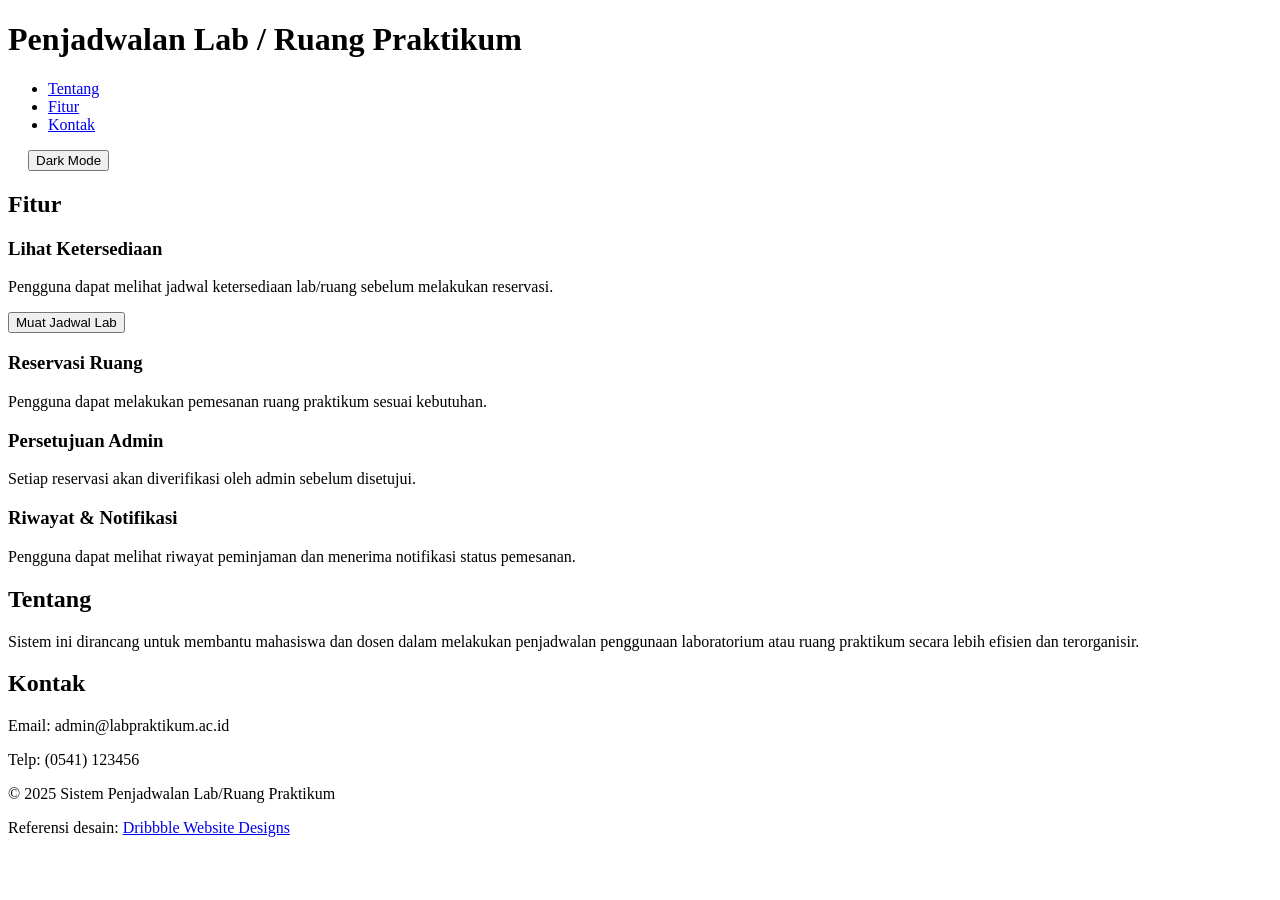
==== POSTTEST3/index.html @ c9a193ab "Add files via upload" ====
<!DOCTYPE html>
<html lang="id">
<head>
    <meta charset="UTF-8">
    <meta name="viewport" content="width=device-width, initial-scale=1.0">
    <title>Penjadwalan Lab/Ruang Praktikum</title>
    <link rel="stylesheet" href="PT.css">

</head>
<body>
 <!-- Bagian Header -->
<header class="site-header">
    <h1 class="site-title">Penjadwalan Lab / Ruang Praktikum</h1>
    <nav class="main-nav">
        <ul class="nav-list">
            <li><a href="#tentang" class="btn btn--secondary">Tentang</a></li>
            <li><a href="#fitur" class="btn btn--secondary">Fitur</a></li>
            <li><a href="#kontak" class="btn btn--secondary">Kontak</a></li>
        </ul>
    </nav>
    <!-- Tombol Dark Mode -->
    <button id="darkModeToggle" class="btn btn--primary" style="margin-left: 20px;"> Dark Mode</button>
</header>

<!-- Bagian Fitur-Fitur -->
<section id="fitur" class="section section--features">
    <h2 class="section-title">Fitur</h2>
    <article class="card">
        <h3 class="card-title">Lihat Ketersediaan</h3>
        <p class="card-text">Pengguna dapat melihat jadwal ketersediaan lab/ruang sebelum melakukan reservasi.</p>
        <!-- Tombol muat jadwal -->
        <button id="loadScheduleBtn" class="btn btn--primary">Muat Jadwal Lab</button>
        <!-- Container daftar jadwal -->
        <ul id="scheduleList" style="margin-top: 15px;"></ul>
    </article>
    <article class="card">
        <h3 class="card-title">Reservasi Ruang</h3>
        <p class="card-text">Pengguna dapat melakukan pemesanan ruang praktikum sesuai kebutuhan.</p>
    </article>
    <article class="card">
        <h3 class="card-title">Persetujuan Admin</h3>
        <p class="card-text">Setiap reservasi akan diverifikasi oleh admin sebelum disetujui.</p>
    </article>
    <article class="card">
        <h3 class="card-title">Riwayat & Notifikasi</h3>
        <p class="card-text">Pengguna dapat melihat riwayat peminjaman dan menerima notifikasi status pemesanan.</p>
    </article>
</section>
 <!-- Tentang Aplikasi -->
        <section id="tentang" class="section section--about">
            <h2 class="section-title">Tentang</h2>
            <p>Sistem ini dirancang untuk membantu mahasiswa dan dosen dalam melakukan penjadwalan penggunaan laboratorium atau ruang praktikum secara lebih efisien dan terorganisir.</p>
        </section>
        <!-- Kontak -->
        <section id="kontak" class="section section--contact">
            <h2 class="section-title">Kontak</h2>
            <p>Email: admin@labpraktikum.ac.id</p>
            <p>Telp: (0541) 123456</p>
        </section>
    </main>

    <!-- Footer -->
    <footer class="site-footer">
        <p>&copy; 2025 Sistem Penjadwalan Lab/Ruang Praktikum</p>
        <p>Referensi desain: 
            <a href="https://dribbble.com/search/website" target="_blank">Dribbble Website Designs</a>
        </p>
    </footer>
    <script src="PT.js"></script>
</body>
</html>
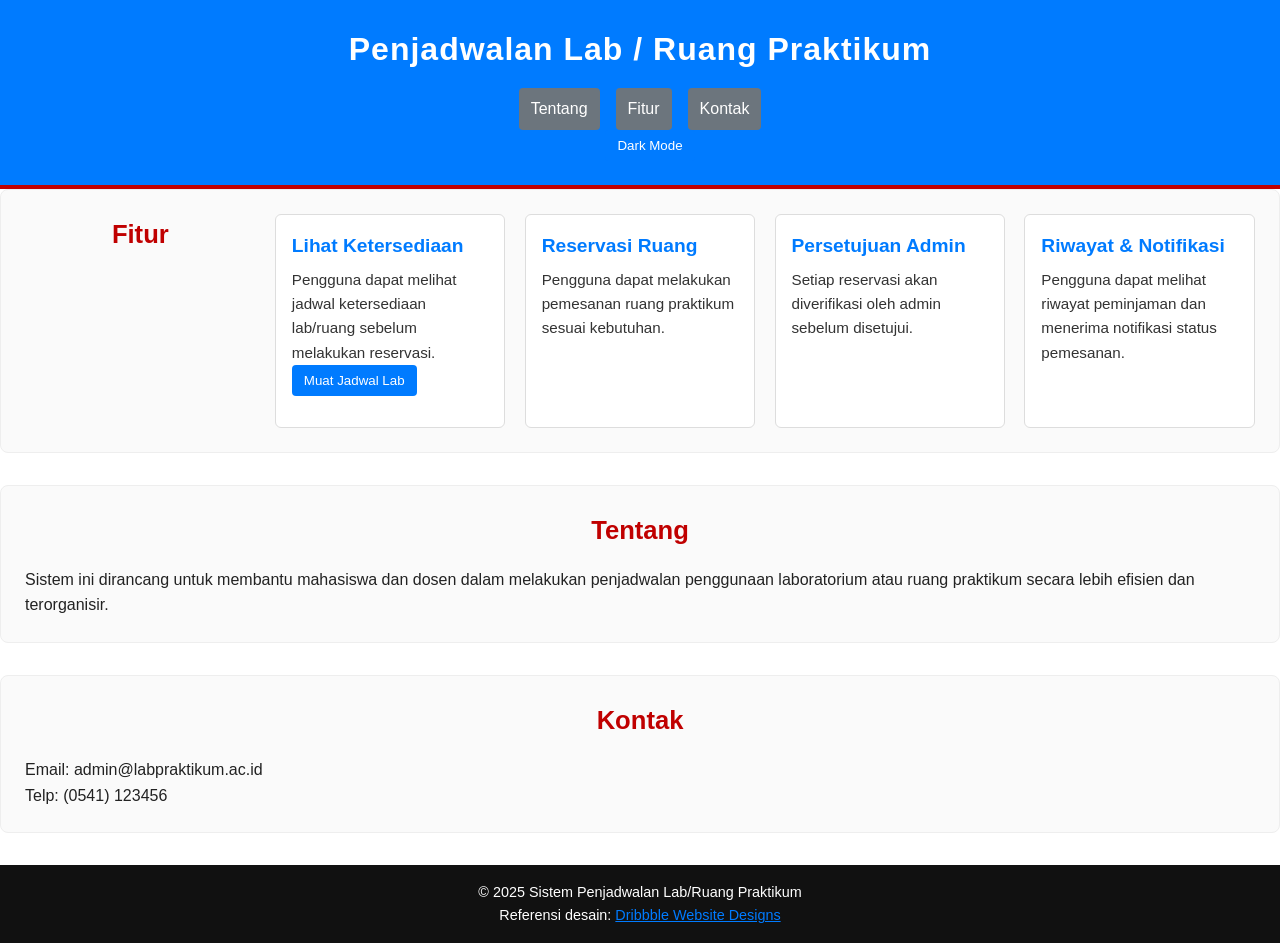
==== commit e0917c8d: "Add files via upload" ====
--- a/POSTTEST3/index.html
+++ b/POSTTEST3/index.html
@@ -4,7 +4,7 @@
     <meta charset="UTF-8">
     <meta name="viewport" content="width=device-width, initial-scale=1.0">
     <title>Penjadwalan Lab/Ruang Praktikum</title>
-    <link rel="stylesheet" href="PT.css">
+    <link rel="stylesheet" href="style.css">
 
 </head>
 <body>
@@ -66,7 +66,7 @@
             <a href="https://dribbble.com/search/website" target="_blank">Dribbble Website Designs</a>
         </p>
     </footer>
-    <script src="PT.js"></script>
+    <script src="script.js"></script>
 </body>
 </html>
 
--- a/POSTTEST3/style.css
+++ b/POSTTEST3/style.css
@@ -0,0 +1,243 @@
+/* Import Google Fonts */
+@import url('https://fonts.googleapis.com/css2?family=Roboto:wght@300;400;700&display=swap');
+
+/* Reset dan Base Styles */
+* {
+    margin: 0;
+    padding: 0;
+    box-sizing: border-box;
+}
+
+body {
+    font-family: 'Roboto', sans-serif;
+    line-height: 1.6;
+    color: #222; /* hitam ringan */
+    background-color: #fff; /* putih */
+    transition: background 0.4s ease, color 0.4s ease; /* smooth color change */
+}
+
+/* Reusable Button */
+.btn {
+    display: inline-block;
+    padding: 0.6rem 1.2rem;
+    text-decoration: none;
+    border-radius: 6px;
+    font-weight: 500;
+    transition: all 0.3s ease; /* smooth hover */
+    cursor: pointer;
+}
+
+.btn--primary {
+    background-color: #007BFF; /* biru */
+    color: #fff;
+}
+
+.btn--primary:hover {
+    background-color: #0056b3;
+    transform: scale(1.05);
+}
+
+.btn--secondary {
+    background-color: transparent;
+    color: #C00000; /* merah */
+    border: 1.5px solid #000000;
+}
+
+.btn--secondary:hover {
+    background-color: #C00000;
+    color: #fff;
+    transform: scale(1.05);
+}
+
+/* Header Casual */
+.site-header {
+    background: #007BFF; /* biru polos */
+    color: white;
+    padding: 1.5rem 1rem;
+    text-align: center;
+    border-bottom: 4px solid #C00000; /* garis merah */
+    transition: all 0.5s ease; /* smooth resize/scroll */
+}
+
+.site-title {
+    font-size: 2rem;
+    font-weight: 700;
+    margin-bottom: 0.8rem;
+    letter-spacing: 1px;
+    transition: color 0.3s ease;
+}
+
+.site-title:hover {
+    color: #000000; /* efek hover emas biar casual stylish */
+}
+
+/* Navigation */
+.main-nav {
+    margin-top: 0.5rem;
+}
+
+.nav-list {
+    display: flex;
+    justify-content: center;
+    list-style: none;
+    gap: 1rem;
+    transition: all 0.3s ease;
+}
+
+.nav-list li a {
+    transition: color 0.3s ease;
+}
+
+.nav-list li a:hover {
+    color: #000000;
+}
+
+/* Main Content */
+.main-content {
+    max-width: 1000px;
+    margin: 0 auto;
+    padding: 2rem 1rem;
+    transition: all 0.3s ease;
+}
+
+/* Section Casual */
+.section {
+    margin-bottom: 2rem;
+    padding: 1.5rem;
+    background: #fafafa; /* abu lembut */
+    border: 1px solid #eee;
+    border-radius: 8px;
+    transition: all 0.3s ease;
+}
+
+.section:hover {
+    background: #f0f0f0;
+    transform: scale(1.01);
+}
+
+.section-title {
+    color: #C00000; /* merah */
+    margin-bottom: 1rem;
+    font-size: 1.6rem;
+    text-align: center;
+    transition: color 0.3s ease;
+}
+
+.section-title:hover {
+    color: #007BFF; /* biru saat hover */
+}
+
+/* Features */
+.section--features {
+    display: grid;
+    grid-template-columns: repeat(auto-fit, minmax(220px, 1fr));
+    gap: 1.2rem;
+}
+
+/* Card Casual */
+.card {
+    padding: 1rem;
+    border: 1px solid #ddd;
+    background: #fff;
+    border-radius: 6px;
+    transition: all 0.3s ease;
+}
+
+.card:hover {
+    transform: translateY(-5px) scale(1.02);
+    box-shadow: 0 6px 14px rgba(0, 0, 0, 0.12);
+}
+
+.card-title {
+    color: #007BFF; /* biru */
+    margin-bottom: 0.4rem;
+    font-size: 1.2rem;
+    transition: color 0.3s ease;
+}
+
+.card-title:hover {
+    color: #C00000; /* merah */
+}
+
+.card-text {
+    color: #333;
+    font-size: 0.95rem;
+}
+
+/* Footer Casual */
+.site-footer {
+    background: #111; /* hitam */
+    color: white;
+    text-align: center;
+    padding: 1rem;
+    font-size: 0.9rem;
+    margin-top: 2rem;
+    transition: all 0.3s ease;
+}
+
+.site-footer a {
+    margin-top: 0.4rem;
+    color: #007BFF;
+    transition: color 0.3s ease;
+}
+
+.site-footer a:hover {
+    color: #C00000;
+}
+
+/* Smooth Scroll */
+html {
+    scroll-behavior: smooth;
+}
+
+/* Responsive */
+@media (max-width: 768px) {
+    .nav-list {
+        flex-direction: column;
+        gap: 0.5rem;
+    }
+    
+    .section {
+        padding: 1rem;
+    }
+    
+    .btn {
+        width: 100%;
+        text-align: center;
+    }
+}
+
+body.dark-mode {
+  background-color: #121212;
+  color: #e0e0e0;
+}
+
+.btn {
+  padding: 8px 12px;
+  border: none;
+  border-radius: 4px;
+  cursor: pointer;
+}
+
+.btn--primary {
+  background-color: #007bff;
+  color: white;
+}
+
+.btn--primary:hover {
+  background-color: #0056b3;
+}
+
+.btn--secondary {
+  background-color: #6c757d;
+  color: white;
+}
+
+.btn--secondary:hover {
+  background-color: #565e64;
+}
+
+ul#scheduleList {
+  list-style-type: disc;
+  margin-left: 20px;
+}
